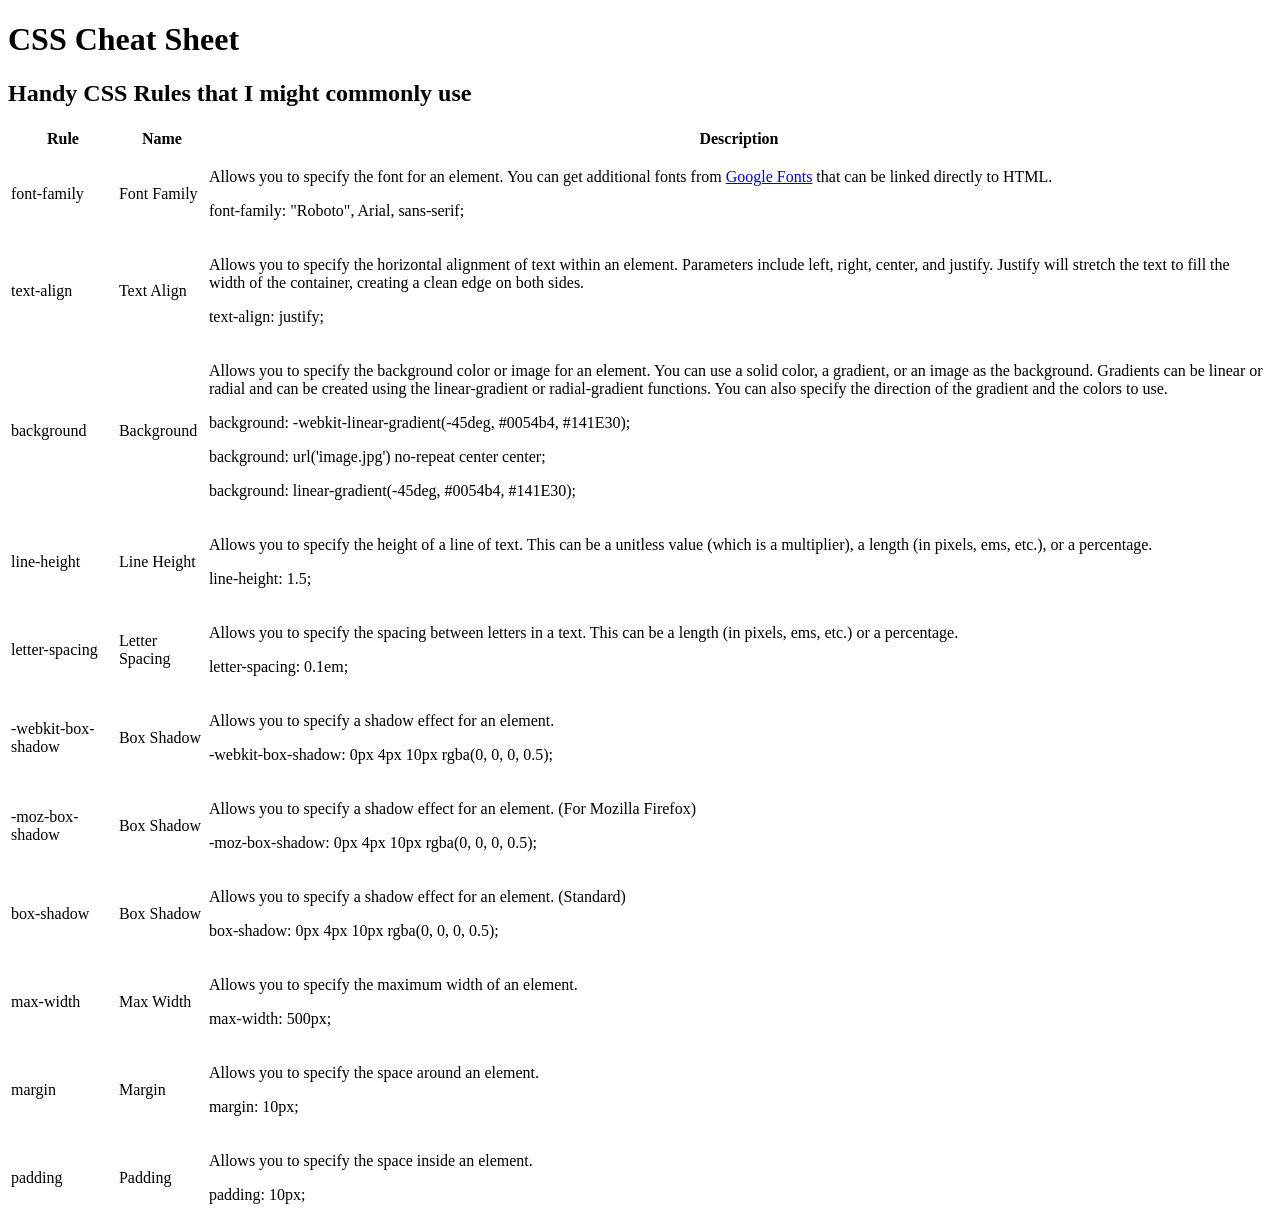
==== csscheat.html @ 1abb1121 "Add CSS cheat sheet HTML file This file contains a comprehensive CSS cheat sheet with various CSS ru" ====
<!DOCTYPE html>
<html>
  <head>
    <link rel="preconnect" href="https://fonts.googleapis.com">
    <link rel="preconnect" href="https://fonts.gstatic.com" crossorigin>
    <link href="https://fonts.googleapis.com/css2?family=Roboto:ital,wght@0,100..900;1,100..900&family=Special+Elite&display=swap" rel="stylesheet">
    <link rel="stylesheet" href="resources/css/csscheat.css">
    <title>Codecademy Project - CSS Cheat Sheet</title>
  </head>
  <body>
    <div class="header">
      <h1>CSS Cheat Sheet</h1>
    </div>    
    <div class="content">
      <h2>Handy CSS Rules that I might commonly use</h2>
      <table>
        <thead>
          <tr>
            <th>Rule</th>
            <th>Name</th>
            <th>Description</th>
          </tr>
        </thead>
        <tbody>
          <tr>
            <td><div class="rule"><p>font-family</p></div></td>
            <td><div class="name"><p>Font Family</p></div></td>
            <td>
              <div class="description">
                <p>Allows you to specify the font for an element.  You can get additional fonts from <a href="https://fonts.google.com/">Google Fonts</a> that can be linked directly to HTML.</p>
                <p><div class="example">font-family: "Roboto", Arial, sans-serif;</div></p>
              </div>
            </td>
          </tr>
          <tr>
            <td><div class="rule"><p>text-align</p></div></td>
            <td><div class="name"><p>Text Align</p></div></td>
            <td>
              <div class="description">
                <p>Allows you to specify the horizontal alignment of text within an element.  Parameters include left, right, center, and justify.  Justify will stretch the text to fill the width of the container, creating a clean edge on both sides. </p>
                <p><div class="example">text-align: justify;</div></p>
              </div>
            </td>
          </tr>
          <tr>
            <td><div class="rule"><p>background</p></div></td>
            <td><div class="name"><p>Background</p></div></td>
            <td>
              <div class="description">
                <p>Allows you to specify the background color or image for an element.  You can use a solid color, a gradient, or an image as the background.  Gradients can be linear or radial and can be created using the linear-gradient or radial-gradient functions.  You can also specify the direction of the gradient and the colors to use.</p>
                <p><div class="example">background: -webkit-linear-gradient(-45deg, #0054b4, #141E30);</div></p>
                <p><div class="example">background: url('image.jpg') no-repeat center center;</div></p>
                <p><div class="example">background: linear-gradient(-45deg, #0054b4, #141E30);</div></p>
              </div>
            </td>
          </tr>
          <tr>
            <td><div class="rule"><p>line-height</p></div></td>
            <td><div class="name"><p>Line Height</p></div></td>
            <td>
              <div class="description">
                <p>Allows you to specify the height of a line of text.  This can be a unitless value (which is a multiplier), a length (in pixels, ems, etc.), or a percentage.</p>
                <p><div class="example">line-height: 1.5;</div></p>
              </div>
            </td>
          </tr>
          <tr>
            <td><div class="rule"><p>letter-spacing</p></div></td>
            <td><div class="name"><p>Letter Spacing</p></div></td>
            <td>
              <div class="description">
                <p>Allows you to specify the spacing between letters in a text.  This can be a length (in pixels, ems, etc.) or a percentage.</p>
                <p><div class="example">letter-spacing: 0.1em;</div></p>
              </div>
            </td>
          </tr>
          <tr>
            <td><div class="rule"><p>-webkit-box-shadow</p></div></td>
            <td><div class="name"><p>Box Shadow</p></div></td>
            <td>
              <div class="description">
                <p>Allows you to specify a shadow effect for an element.</p>
                <p><div class="example">-webkit-box-shadow: 0px 4px 10px rgba(0, 0, 0, 0.5);</div></p>
              </div>
            </td>            
          </tr>
          <tr>
            <td><div class="rule"><p>-moz-box-shadow</p></div></td>
            <td><div class="name"><p>Box Shadow</p></div></td>
            <td>
              <div class="description">
                <p>Allows you to specify a shadow effect for an element.  (For Mozilla Firefox)</p>
                <p><div class="example">-moz-box-shadow: 0px 4px 10px rgba(0, 0, 0, 0.5);</div></p>
              </div>
            </td>            
          </tr>
          <tr>
            <td><div class="rule"><p>box-shadow</p></div></td>
            <td><div class="name"><p>Box Shadow</p></div></td>
            <td>
              <div class="description">
                  <p>Allows you to specify a shadow effect for an element.  (Standard)</p>
                  <p><div class="example">box-shadow: 0px 4px 10px rgba(0, 0, 0, 0.5);</div></p>
              </div>
            </td>
          </tr>
          <tr>
            <td><div class="rule"><p>max-width</p></div></td>
            <td><div class="name"><p>Max Width</p></div></td>
            <td>
              <div class="description">
                  <p>Allows you to specify the maximum width of an element.</p>
                  <p><div class="example">max-width: 500px;</div></p>
              </div>
            </td>
          </tr>
          <tr>
            <td><div class="rule"><p>margin</p></div></td>
            <td><div class="name"><p>Margin</p></div></td>
            <td>
              <div class="description">
                  <p>Allows you to specify the space around an element.</p>
                  <p><div class="example">margin: 10px;</div></p>
              </div>
            </td>
          </tr>
          <tr>
            <td><div class="rule"><p>padding</p></div></td>
            <td><div class="name"><p>Padding</p></div></td>
            <td>
              <div class="description">
                  <p>Allows you to specify the space inside an element.</p>
                  <p><div class="example">padding: 10px;</div></p>
              </div>
            </td>
          </tr>          
        </tbody>
      </table>
    </div>
  </body>
</html>
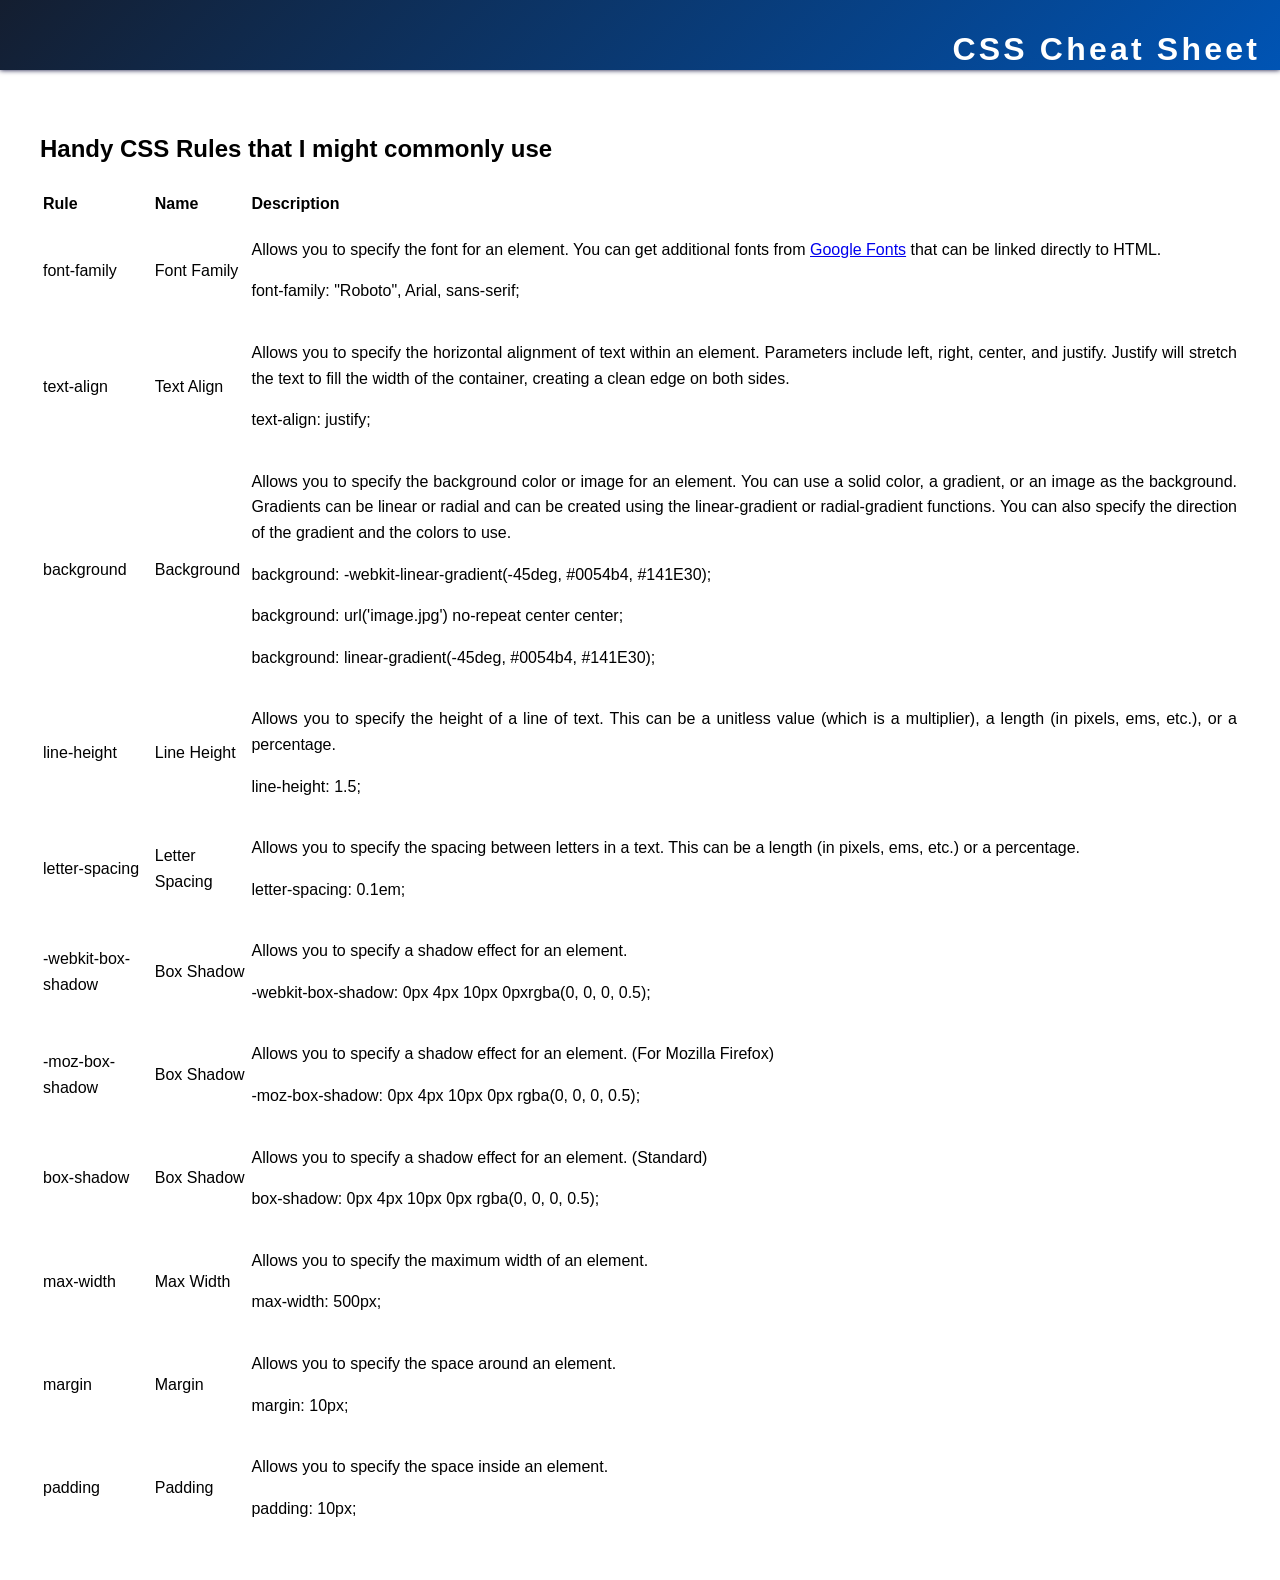
==== commit e4ceac53: "Fix box-shadow examples in csscheat.html Updated box-shadow examples to include '0px' for the fourth" ====
--- a/csscheat.html
+++ b/csscheat.html
@@ -4,7 +4,7 @@
     <link rel="preconnect" href="https://fonts.googleapis.com">
     <link rel="preconnect" href="https://fonts.gstatic.com" crossorigin>
     <link href="https://fonts.googleapis.com/css2?family=Roboto:ital,wght@0,100..900;1,100..900&family=Special+Elite&display=swap" rel="stylesheet">
-    <link rel="stylesheet" href="resources/css/csscheat.css">
+    <link rel="stylesheet" href="resources/css/style.css">
     <title>Codecademy Project - CSS Cheat Sheet</title>
   </head>
   <body>
@@ -80,7 +80,7 @@
             <td>
               <div class="description">
                 <p>Allows you to specify a shadow effect for an element.</p>
-                <p><div class="example">-webkit-box-shadow: 0px 4px 10px rgba(0, 0, 0, 0.5);</div></p>
+                <p><div class="example">-webkit-box-shadow: 0px 4px 10px 0pxrgba(0, 0, 0, 0.5);</div></p>
               </div>
             </td>            
           </tr>
@@ -90,7 +90,7 @@
             <td>
               <div class="description">
                 <p>Allows you to specify a shadow effect for an element.  (For Mozilla Firefox)</p>
-                <p><div class="example">-moz-box-shadow: 0px 4px 10px rgba(0, 0, 0, 0.5);</div></p>
+                <p><div class="example">-moz-box-shadow: 0px 4px 10px 0px rgba(0, 0, 0, 0.5);</div></p>
               </div>
             </td>            
           </tr>
@@ -100,7 +100,7 @@
             <td>
               <div class="description">
                   <p>Allows you to specify a shadow effect for an element.  (Standard)</p>
-                  <p><div class="example">box-shadow: 0px 4px 10px rgba(0, 0, 0, 0.5);</div></p>
+                  <p><div class="example">box-shadow: 0px 4px 10px 0px rgba(0, 0, 0, 0.5);</div></p>
               </div>
             </td>
           </tr>
--- a/resources/css/style.css
+++ b/resources/css/style.css
@@ -0,0 +1,27 @@
+body {
+    margin: 0;
+    padding: 0;
+}
+
+.header {
+    font-family: "Funnel Display", "Arial", sans-serif;
+    text-align: right;
+    background: -webkit-linear-gradient(-45deg, #0054b4, #141E30);
+    background: linear-gradient(-45deg, #0054b4, #141E30);
+    color: white;
+    height: 50px;
+    padding: 10px 20px;
+    -webkit-box-shadow: 0px 0px 5px 0px rgba(0, 0, 50, 0.97);
+    -moz-box-shadow: 0px 0px 5px 0px rgba(0, 0, 50, 0.97);
+    box-shadow: 0px 0px 5px 0px rgba(0, 0, 50, 0.97);
+    letter-spacing: 0.2em;
+}
+
+.content {
+    font-family: "Roboto", "Arial", sans-serif;
+    padding: 40px;
+    line-height: 1.6;
+    text-align: justify;
+    max-width: 1500px;
+    margin: 0 auto;
+}
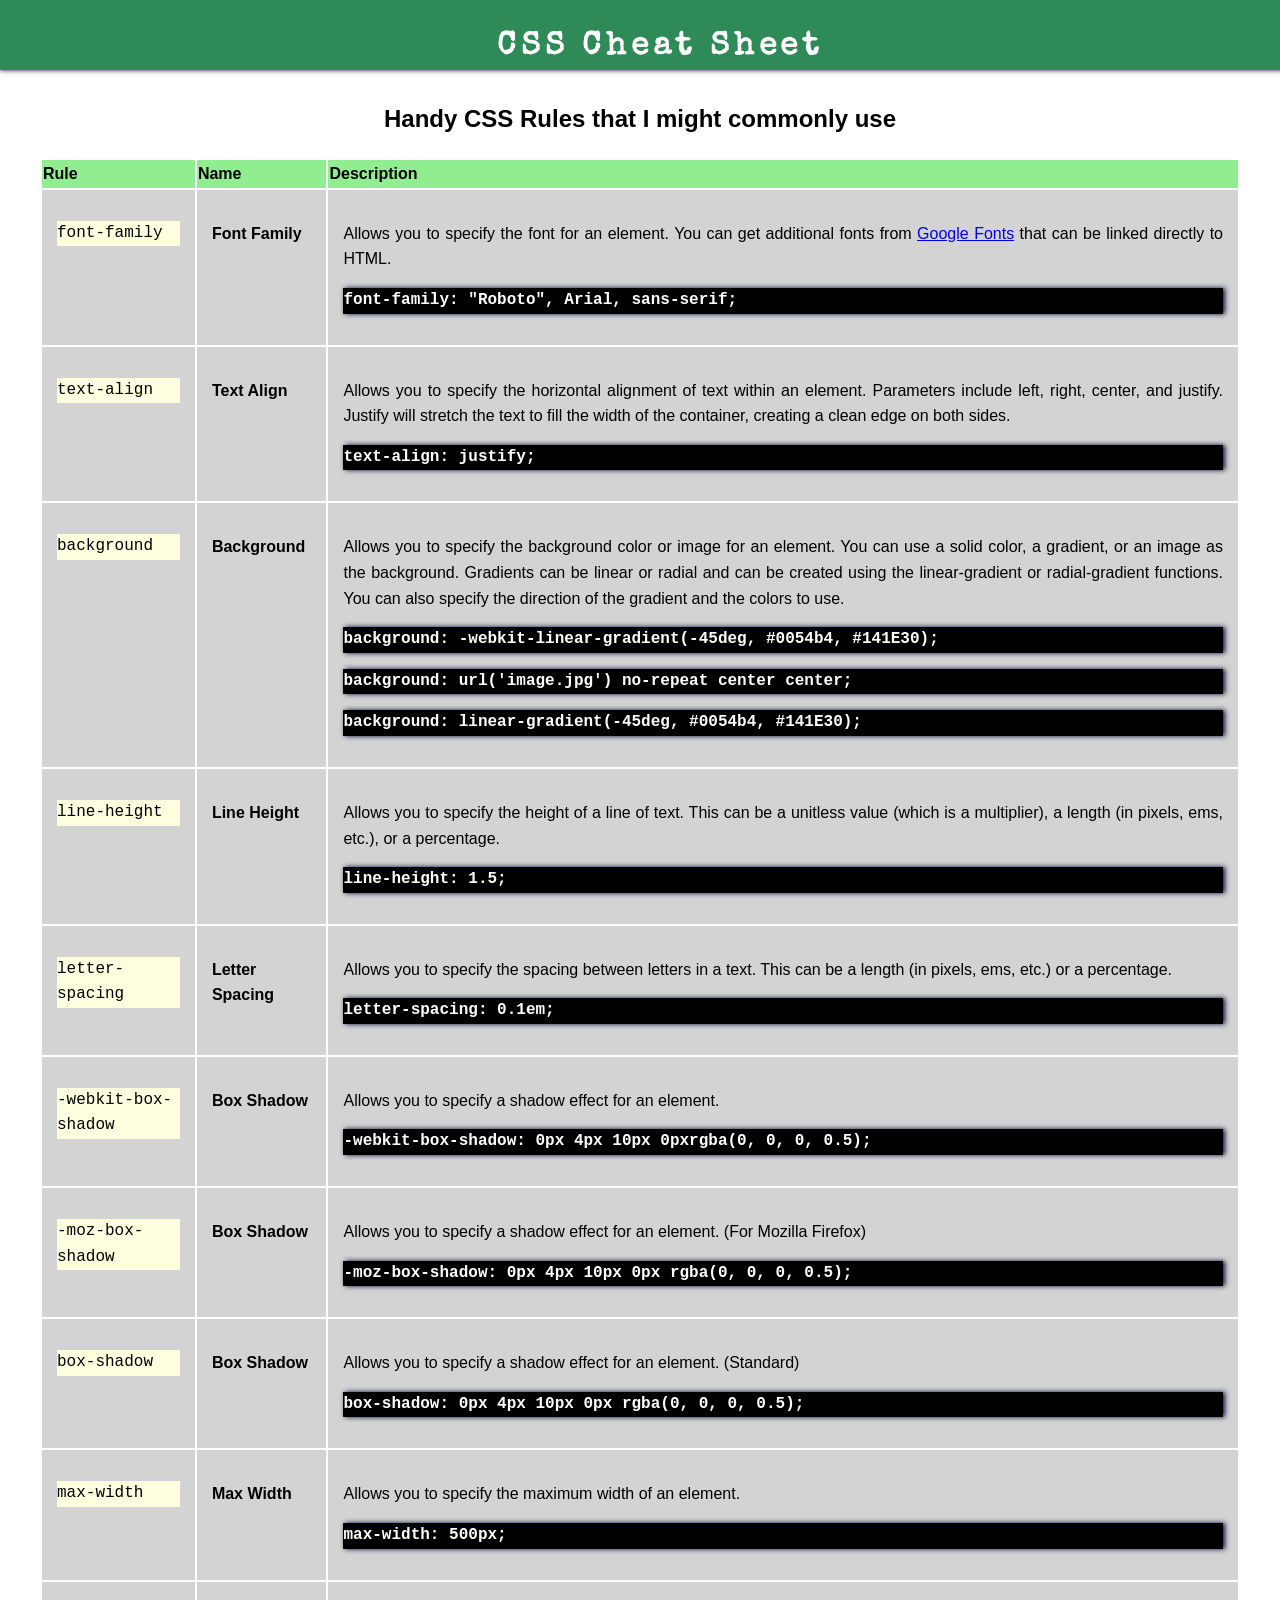
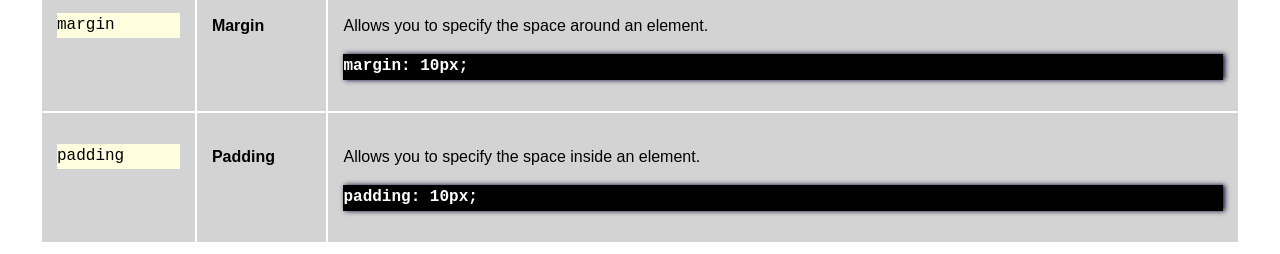
==== commit a632b088: "Update stylesheet link to csscheat.css" ====
--- a/csscheat.html
+++ b/csscheat.html
@@ -4,7 +4,7 @@
     <link rel="preconnect" href="https://fonts.googleapis.com">
     <link rel="preconnect" href="https://fonts.gstatic.com" crossorigin>
     <link href="https://fonts.googleapis.com/css2?family=Roboto:ital,wght@0,100..900;1,100..900&family=Special+Elite&display=swap" rel="stylesheet">
-    <link rel="stylesheet" href="resources/css/style.css">
+    <link rel="stylesheet" href="resources/css/csscheat.css">
     <title>Codecademy Project - CSS Cheat Sheet</title>
   </head>
   <body>
--- a/resources/css/csscheat.css
+++ b/resources/css/csscheat.css
@@ -0,0 +1,73 @@
+body {
+    margin: 0;
+    padding: 0;
+}
+
+.header {
+    position: fixed;
+    top: 0px;
+    left: 0px;
+    font-family: "Special Elite", "Courier New", monospace;
+    font-weight: 900;
+    text-align: center;
+    background-color: seagreen;
+    color: white;
+    height: 50px;
+    padding: 10px 20px;
+    -webkit-box-shadow: 0px 0px 5px 0px rgba(0, 0, 50, 0.97);
+    -moz-box-shadow: 0px 0px 5px 0px rgba(0, 0, 50, 0.97);
+    box-shadow: 0px 0px 5px 0px rgba(0, 0, 50, 0.97);
+    letter-spacing: 0.3em;
+    width: 100%;
+    margin: 0 auto;
+    z-index: 1;
+}
+
+.content {
+    position: relative;
+    font-family: "Roboto", Arial, sans-serif;
+    max-width: 1500px;
+    padding: 10px 40px;
+    line-height: 1.6;
+    margin: 20px auto;
+    top: 50px;
+}
+
+.example {
+    background-color: black;
+    color: white;
+    font-family: "Courier New", monospace;
+    font-weight: bolder;
+    -webkit-box-shadow: 2px 0px 5px 0px rgba(0, 0, 50, 0.97);
+    -moz-box-shadow: 2px 0px 5px 0px rgba(0, 0, 50, 0.97);
+    box-shadow: 2px 0px 5px 0px rgba(0, 0, 50, 0.97);
+}
+
+.rule {
+    font-family: 'Courier New', monospace;
+    background-color: lightyellow
+}
+
+.name {
+    font-weight: bold;
+}
+
+h2 {
+    text-align: center;
+}
+
+p {
+    text-align: justify;
+}
+
+th {
+    text-align: left;
+    background-color: lightgreen;  
+}
+
+td {
+    text-align: left;
+    vertical-align: top;
+    background-color: lightgrey;
+    padding: 15px;
+}
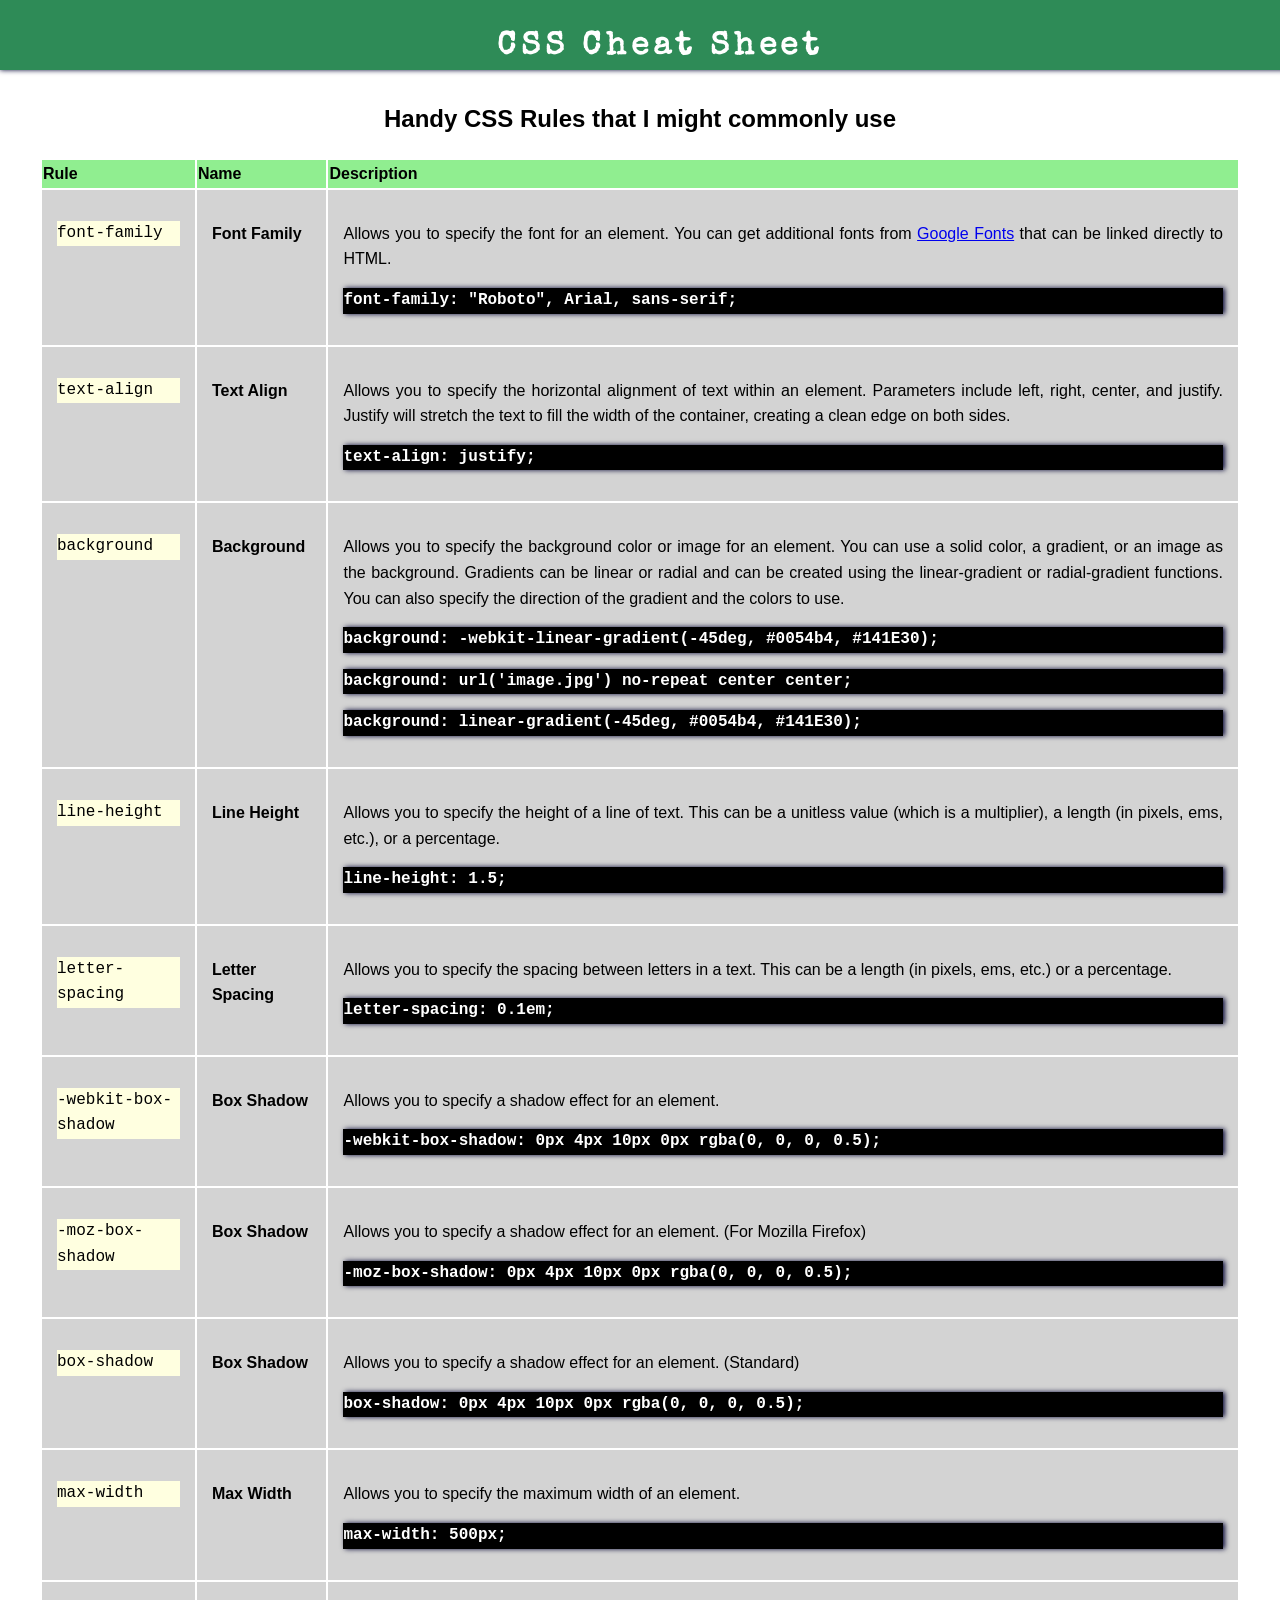
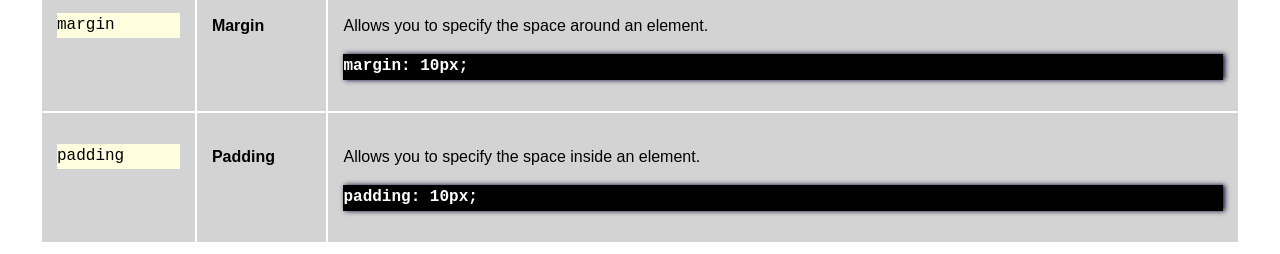
==== commit 2d818dcf: "Fix box-shadow example formatting in csscheat.html" ====
--- a/csscheat.html
+++ b/csscheat.html
@@ -80,7 +80,7 @@
             <td>
               <div class="description">
                 <p>Allows you to specify a shadow effect for an element.</p>
-                <p><div class="example">-webkit-box-shadow: 0px 4px 10px 0pxrgba(0, 0, 0, 0.5);</div></p>
+                <p><div class="example">-webkit-box-shadow: 0px 4px 10px 0px rgba(0, 0, 0, 0.5);</div></p>
               </div>
             </td>            
           </tr>
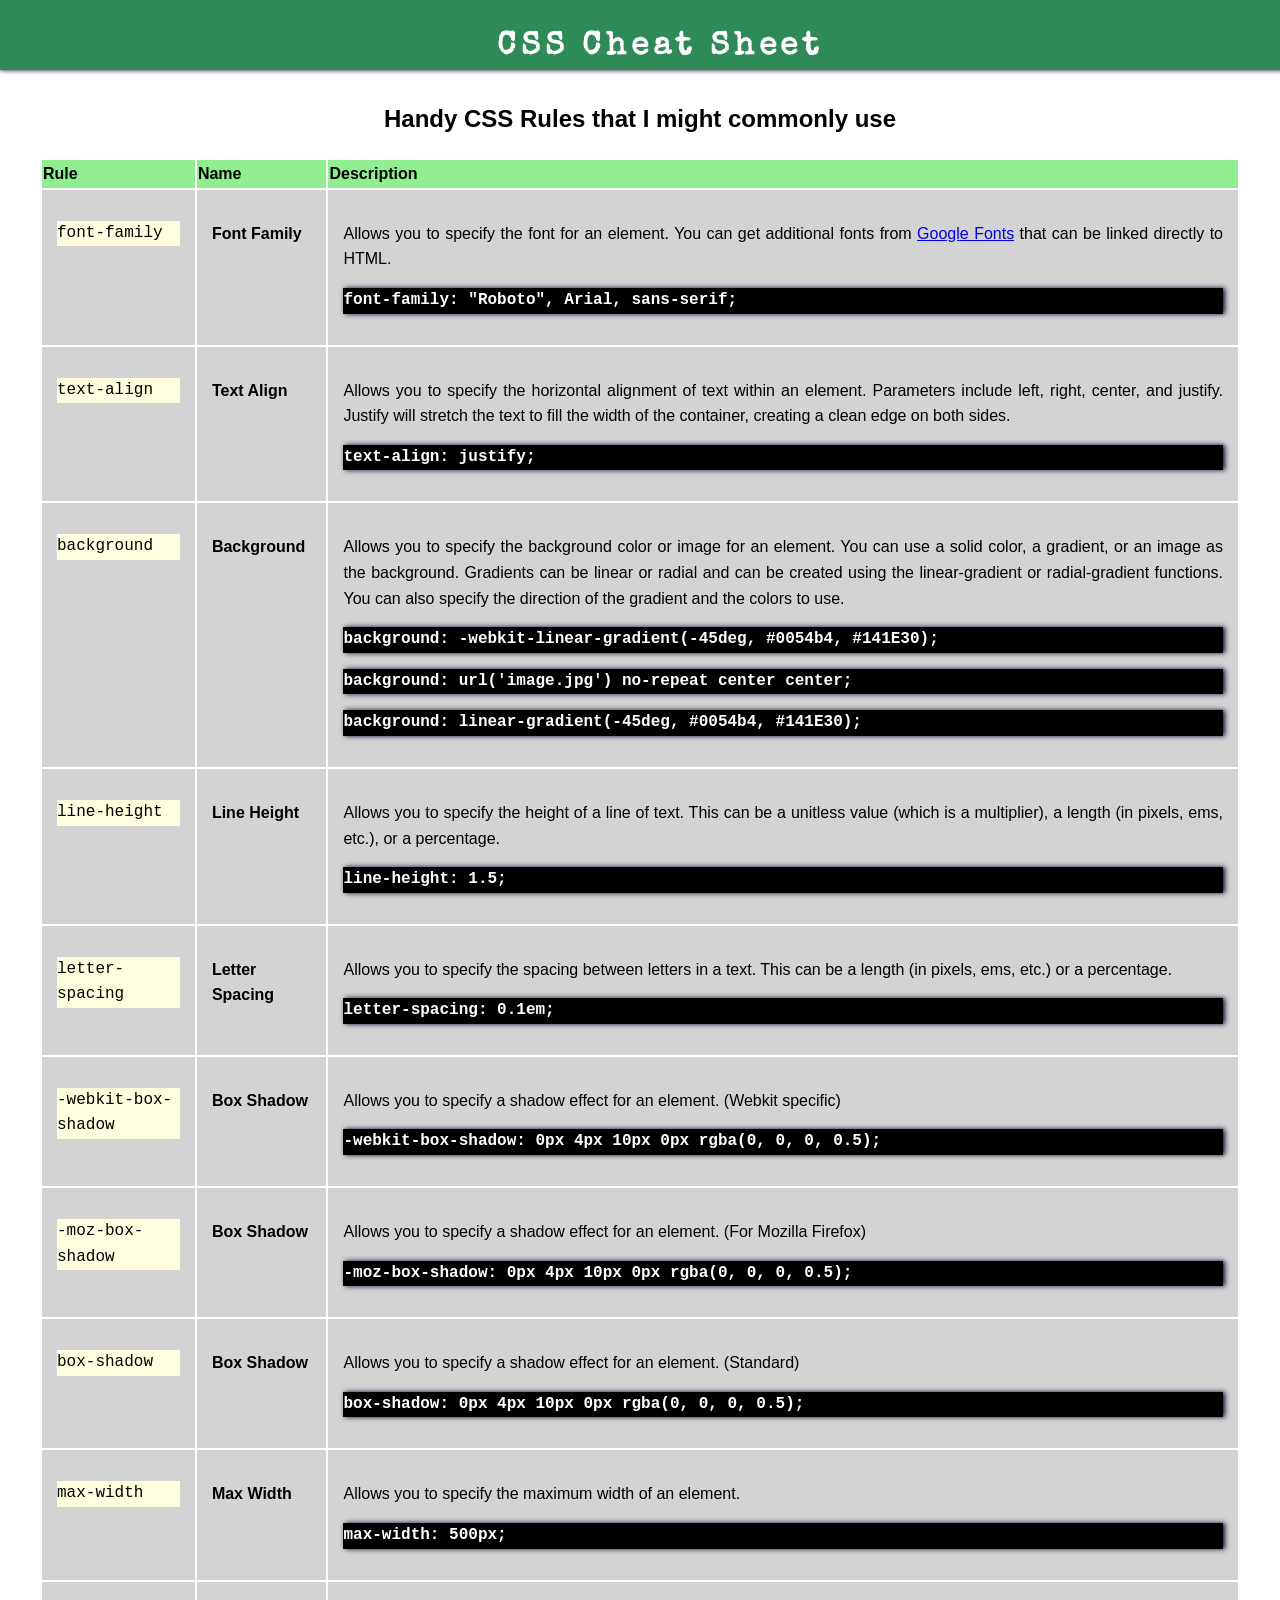
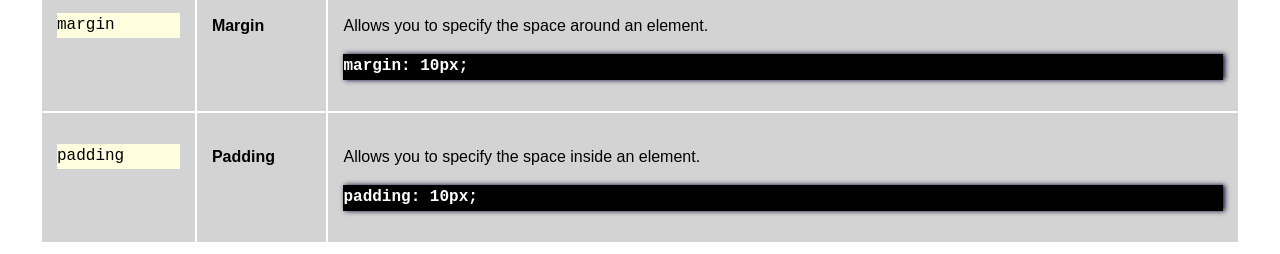
==== commit 073e96bf: "Clarify box-shadow effect as Webkit specific Added clarification that the box-shadow property is Web" ====
--- a/csscheat.html
+++ b/csscheat.html
@@ -79,7 +79,7 @@
             <td><div class="name"><p>Box Shadow</p></div></td>
             <td>
               <div class="description">
-                <p>Allows you to specify a shadow effect for an element.</p>
+                <p>Allows you to specify a shadow effect for an element.  (Webkit specific)</p>
                 <p><div class="example">-webkit-box-shadow: 0px 4px 10px 0px rgba(0, 0, 0, 0.5);</div></p>
               </div>
             </td>            
